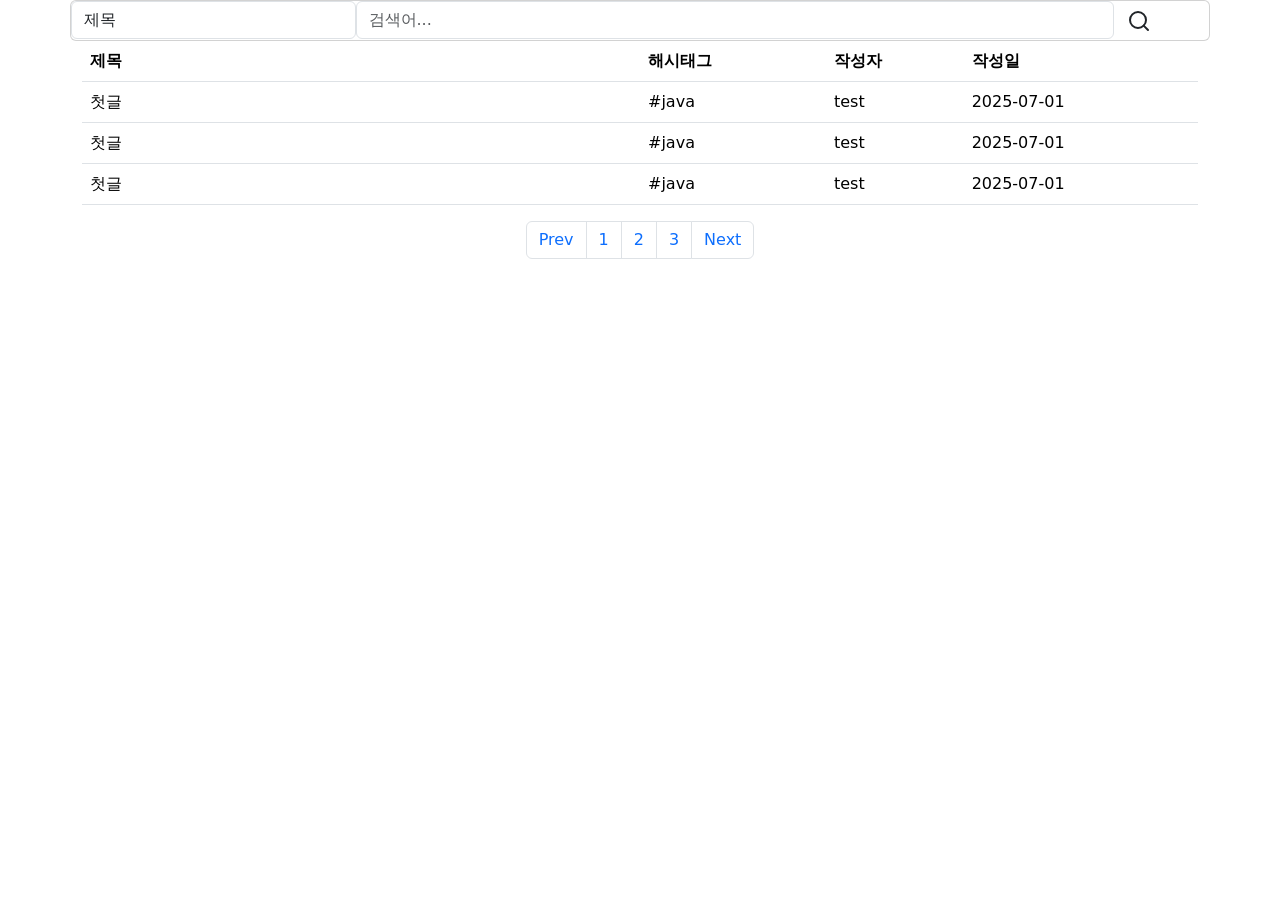
==== src/main/resources/templates/articles/index.html @ 87f0bfb7 "#16 - 게시판, 게시글 페이지에 부트스트랩 적용" ====
<!DOCTYPE html>
<html lang="ko">
<head>
    <meta charset="UTF-8">
    <meta name="viewport" content="width=device-width, initial-scale=1">
    <title>게시판 페이지</title>
    <link href="https://cdn.jsdelivr.net/npm/bootstrap@5.3.7/dist/css/bootstrap.min.css" rel="stylesheet"
          integrity="sha384-LN+7fdVzj6u52u30Kp6M/trliBMCMKTyK833zpbD+pXdCLuTusPj697FH4R/5mcr" crossorigin="anonymous">
    <link rel="stylesheet" href="/css/search-bar.css">

</head>
<body>
<header id="header"></header>

<main class="container">
    <div class="row">
        <div class="card card-margin search-form">
            <div class="card-body p-0">
                <form id="search-form">
                    <div class="row">
                        <div class="col-12">
                            <div class="row no-gutters">
                                <div class="col-lg-3 col-md-3 col-sm-12 p-0">
                                    <label for="search-type" hidden>검색 유형</label>
                                    <select class="form-control" id="search-type" name="searchType">
                                        <option>제목</option>
                                        <option>본문</option>
                                        <option>id</option>
                                        <option>닉네임</option>
                                        <option>해시태그</option>
                                    </select>
                                </div>
                                <div class="col-lg-8 col-md-6 col-sm-12 p-0">
                                    <label for="search-value" hidden>검색어</label>
                                    <input type="text" placeholder="검색어..." class="form-control" id="search-value"
                                           name="searchValue">
                                </div>
                                <div class="col-lg-1 col-md-3 col-sm-12 p-0">
                                    <button type="submit" class="btn btn-base">
                                        <svg xmlns="http://www.w3.org/2000/svg" width="24" height="24"
                                             viewBox="0 0 24 24" fill="none" stroke="currentColor" stroke-width="2"
                                             stroke-linecap="round" stroke-linejoin="round"
                                             class="feather feather-search">
                                            <circle cx="11" cy="11" r="8"></circle>
                                            <line x1="21" y1="21" x2="16.65" y2="16.65"></line>
                                        </svg>
                                    </button>
                                </div>
                            </div>
                        </div>
                    </div>
                </form>
            </div>
        </div>
    </div>
    <!--    <form action="/articles" method="post">-->
    <!--        <label for="search-type" hidden>유형</label>-->
    <!--        <select id="search-type" name="search-type">-->
    <!--            <option>제목</option>-->
    <!--            <option>본문</option>-->
    <!--            <option>ID</option>-->
    <!--            <option>닉네임</option>-->
    <!--            <option>해시태그</option>-->
    <!--        </select>-->
    <!--        <label for="search-value" hidden>검색어</label>-->
    <!--        <input type="search" id="search-value" placeholder="검색어..." name="search-value">-->
    <!--        <button type="submit">검색</button>-->
    <!--    </form>-->

    <table class="table">
        <thead>
        <tr>
            <th class="col-6">제목</th>
            <th class="col-2">해시태그</th>
            <th class="col">작성자</th>
            <th class="col">작성일</th>
        </tr>
        </thead>
        <tbody>
        <tr>
            <td>첫글</td>
            <td>#java</td>
            <td>test</td>
            <td>2025-07-01</td>
        </tr>
        <tr>
            <td>첫글</td>
            <td>#java</td>
            <td>test</td>
            <td>2025-07-01</td>
        </tr>
        <tr>
            <td>첫글</td>
            <td>#java</td>
            <td>test</td>
            <td>2025-07-01</td>
        </tr>
        </tbody>
    </table>

    <nav aria-label="Page navigation example">
        <ul class="pagination justify-content-center">
            <li class="page-item"><a class="page-link" href="#">Prev</a></li>
            <li class="page-item"><a class="page-link" href="#">1</a></li>
            <li class="page-item"><a class="page-link" href="#">2</a></li>
            <li class="page-item"><a class="page-link" href="#">3</a></li>
            <li class="page-item"><a class="page-link" href="#">Next</a></li>
        </ul>
    </nav>
</main>

<footer id="footer"></footer>
<script src="https://cdn.jsdelivr.net/npm/bootstrap@5.3.7/dist/js/bootstrap.bundle.min.js"
        integrity="sha384-ndDqU0Gzau9qJ1lfW4pNLlhNTkCfHzAVBReH9diLvGRem5+R9g2FzA8ZGN954O5Q"
        crossorigin="anonymous"></script>
</body>
</html>
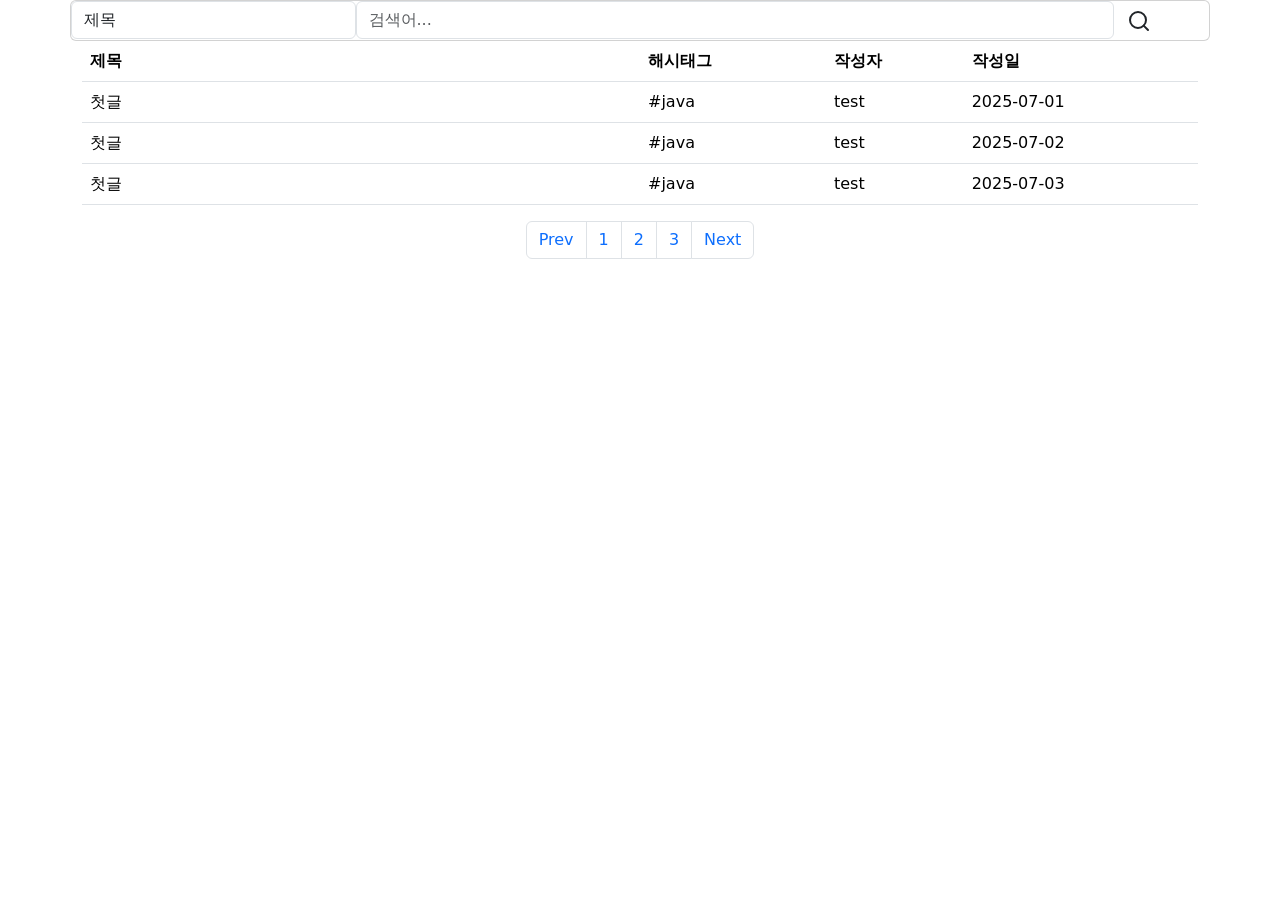
==== commit 69e0bf8e: "#20 - 뷰 디자인 업데이트 및 부족했던 템플릿 추가" ====
--- a/src/main/resources/templates/articles/index.html
+++ b/src/main/resources/templates/articles/index.html
@@ -81,19 +81,19 @@
             <td>첫글</td>
             <td>#java</td>
             <td>test</td>
-            <td>2025-07-01</td>
+            <td><time>2025-07-01</time></td>
         </tr>
         <tr>
             <td>첫글</td>
             <td>#java</td>
             <td>test</td>
-            <td>2025-07-01</td>
+            <td><time>2025-07-02</time></td>
         </tr>
         <tr>
             <td>첫글</td>
             <td>#java</td>
             <td>test</td>
-            <td>2025-07-01</td>
+            <td><time>2025-07-03</time></td>
         </tr>
         </tbody>
     </table>
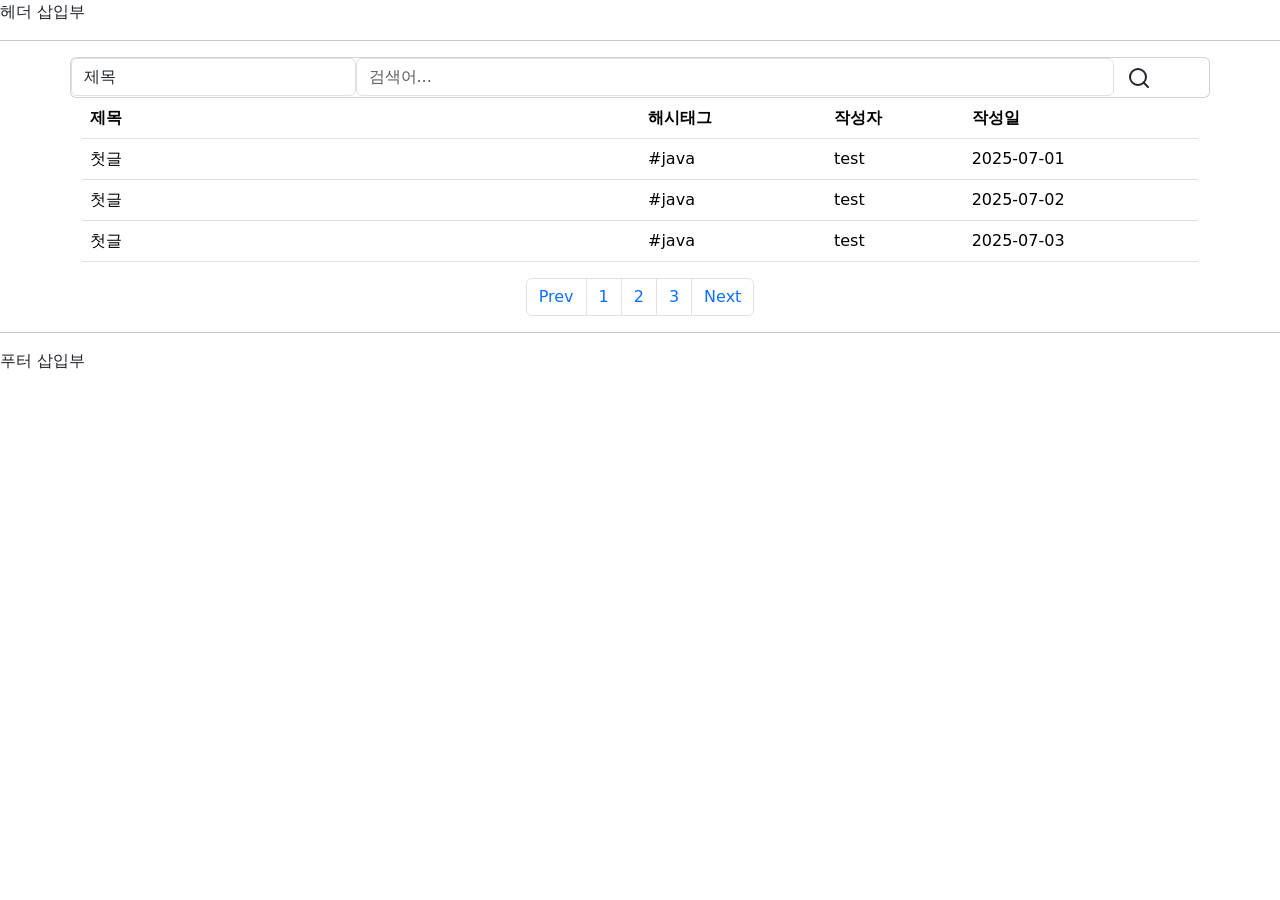
==== commit 4dac3242: "#20 - 게시판 뷰 템플릿 구현" ====
--- a/src/main/resources/templates/articles/index.html
+++ b/src/main/resources/templates/articles/index.html
@@ -10,7 +10,10 @@
 
 </head>
 <body>
-<header id="header"></header>
+<header id="header">
+    헤더 삽입부
+    <hr>
+</header>
 
 <main class="container">
     <div class="row">
@@ -53,35 +56,22 @@
             </div>
         </div>
     </div>
-    <!--    <form action="/articles" method="post">-->
-    <!--        <label for="search-type" hidden>유형</label>-->
-    <!--        <select id="search-type" name="search-type">-->
-    <!--            <option>제목</option>-->
-    <!--            <option>본문</option>-->
-    <!--            <option>ID</option>-->
-    <!--            <option>닉네임</option>-->
-    <!--            <option>해시태그</option>-->
-    <!--        </select>-->
-    <!--        <label for="search-value" hidden>검색어</label>-->
-    <!--        <input type="search" id="search-value" placeholder="검색어..." name="search-value">-->
-    <!--        <button type="submit">검색</button>-->
-    <!--    </form>-->
 
-    <table class="table">
+    <table class="table" id="article-table">
         <thead>
         <tr>
-            <th class="col-6">제목</th>
-            <th class="col-2">해시태그</th>
-            <th class="col">작성자</th>
-            <th class="col">작성일</th>
+            <th class="title col-6">제목</th>
+            <th class="hashtag col-2">해시태그</th>
+            <th class="user-id col">작성자</th>
+            <th class="created-at col">작성일</th>
         </tr>
         </thead>
         <tbody>
         <tr>
-            <td>첫글</td>
-            <td>#java</td>
-            <td>test</td>
-            <td><time>2025-07-01</time></td>
+            <td class="title"><a>첫글</a></td>
+            <td class="hashtag">#java</td>
+            <td class="user-id">test</td>
+            <td class="created-at"><time>2025-07-01</time></td>
         </tr>
         <tr>
             <td>첫글</td>
@@ -109,7 +99,10 @@
     </nav>
 </main>
 
-<footer id="footer"></footer>
+<footer id="footer">
+    <hr>
+    푸터 삽입부
+</footer>
 <script src="https://cdn.jsdelivr.net/npm/bootstrap@5.3.7/dist/js/bootstrap.bundle.min.js"
         integrity="sha384-ndDqU0Gzau9qJ1lfW4pNLlhNTkCfHzAVBReH9diLvGRem5+R9g2FzA8ZGN954O5Q"
         crossorigin="anonymous"></script>
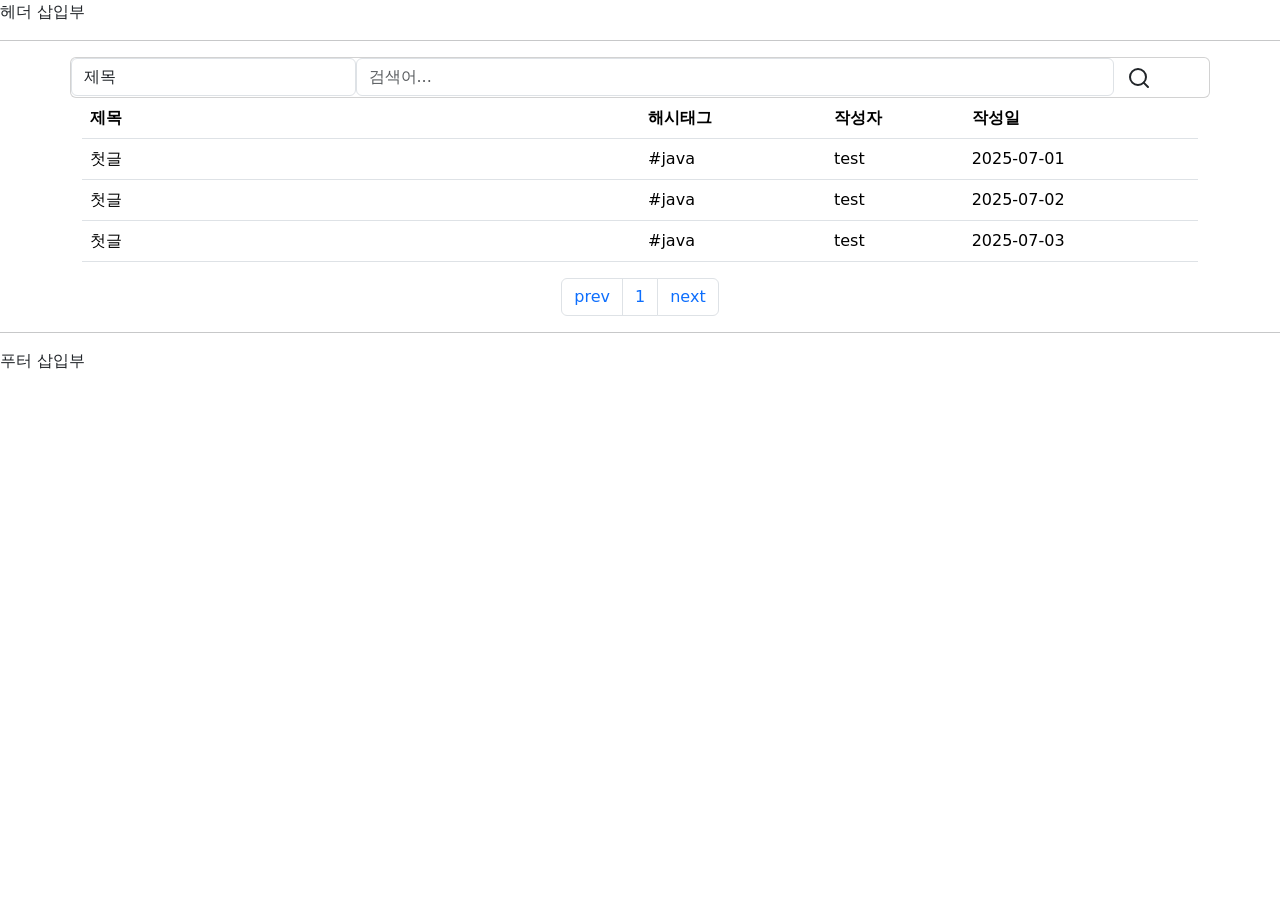
==== commit 493dd5bf: "#26 - 뷰 템플릿에 페이지네이션 기능 반영" ====
--- a/src/main/resources/templates/articles/index.html
+++ b/src/main/resources/templates/articles/index.html
@@ -88,13 +88,11 @@
         </tbody>
     </table>
 
-    <nav aria-label="Page navigation example">
+    <nav id="pagination" aria-label="Page navigation example">
         <ul class="pagination justify-content-center">
-            <li class="page-item"><a class="page-link" href="#">Prev</a></li>
+            <li class="page-item"><a class="page-link" href="#">prev</a></li>
             <li class="page-item"><a class="page-link" href="#">1</a></li>
-            <li class="page-item"><a class="page-link" href="#">2</a></li>
-            <li class="page-item"><a class="page-link" href="#">3</a></li>
-            <li class="page-item"><a class="page-link" href="#">Next</a></li>
+            <li class="page-item"><a class="page-link" href="#">next</a></li>
         </ul>
     </nav>
 </main>
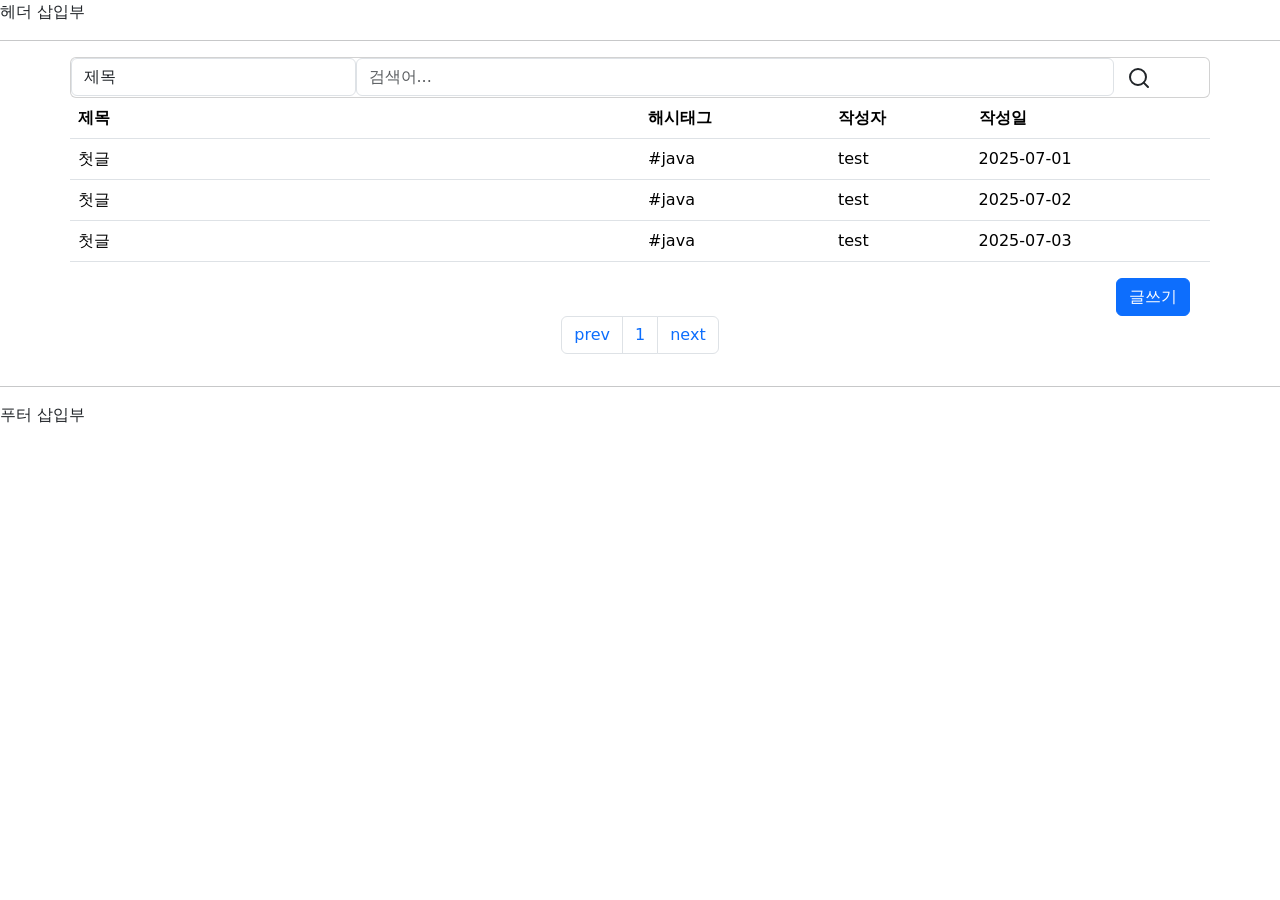
==== commit 6a5db07c: "#41 - 게시판, 게시글 뷰에 필요한 내용 추가" ====
--- a/src/main/resources/templates/articles/index.html
+++ b/src/main/resources/templates/articles/index.html
@@ -7,6 +7,7 @@
     <link href="https://cdn.jsdelivr.net/npm/bootstrap@5.3.7/dist/css/bootstrap.min.css" rel="stylesheet"
           integrity="sha384-LN+7fdVzj6u52u30Kp6M/trliBMCMKTyK833zpbD+pXdCLuTusPj697FH4R/5mcr" crossorigin="anonymous">
     <link rel="stylesheet" href="/css/search-bar.css">
+    <link rel="stylesheet" href="/css/articles/table-header.css">
 
 </head>
 <body>
@@ -34,9 +35,9 @@
                                     </select>
                                 </div>
                                 <div class="col-lg-8 col-md-6 col-sm-12 p-0">
-                                    <label for="search-value" hidden>검색어</label>
-                                    <input type="text" placeholder="검색어..." class="form-control" id="search-value"
-                                           name="searchValue">
+                                    <label for="search-keyword" hidden>검색어</label>
+                                    <input type="text" placeholder="검색어..." class="form-control" id="search-keyword"
+                                           name="searchKeyword">
                                 </div>
                                 <div class="col-lg-1 col-md-3 col-sm-12 p-0">
                                     <button type="submit" class="btn btn-base">
@@ -57,44 +58,60 @@
         </div>
     </div>
 
-    <table class="table" id="article-table">
-        <thead>
-        <tr>
-            <th class="title col-6">제목</th>
-            <th class="hashtag col-2">해시태그</th>
-            <th class="user-id col">작성자</th>
-            <th class="created-at col">작성일</th>
-        </tr>
-        </thead>
-        <tbody>
-        <tr>
-            <td class="title"><a>첫글</a></td>
-            <td class="hashtag">#java</td>
-            <td class="user-id">test</td>
-            <td class="created-at"><time>2025-07-01</time></td>
-        </tr>
-        <tr>
-            <td>첫글</td>
-            <td>#java</td>
-            <td>test</td>
-            <td><time>2025-07-02</time></td>
-        </tr>
-        <tr>
-            <td>첫글</td>
-            <td>#java</td>
-            <td>test</td>
-            <td><time>2025-07-03</time></td>
-        </tr>
-        </tbody>
-    </table>
+    <div class="row">
+        <table class="table" id="article-table">
+            <thead>
+            <tr>
+                <th class="title col-6"><a>제목</a></th>
+                <th class="hashtag col-2"><a>해시태그</a></th>
+                <th class="user-id"><a>작성자</a></th>
+                <th class="created-at"><a>작성일</a></th>
+            </tr>
+            </thead>
+            <tbody>
+            <tr>
+                <td class="title"><a>첫글</a></td>
+                <td class="hashtag">#java</td>
+                <td class="user-id">test</td>
+                <td class="created-at">
+                    <time>2025-07-01</time>
+                </td>
+            </tr>
+            <tr>
+                <td>첫글</td>
+                <td>#java</td>
+                <td>test</td>
+                <td>
+                    <time>2025-07-02</time>
+                </td>
+            </tr>
+            <tr>
+                <td>첫글</td>
+                <td>#java</td>
+                <td>test</td>
+                <td>
+                    <time>2025-07-03</time>
+                </td>
+            </tr>
+            </tbody>
+        </table>
+    </div>
 
-    <nav id="pagination" aria-label="Page navigation example">
-        <ul class="pagination justify-content-center">
-            <li class="page-item"><a class="page-link" href="#">prev</a></li>
-            <li class="page-item"><a class="page-link" href="#">1</a></li>
-            <li class="page-item"><a class="page-link" href="#">next</a></li>
-        </ul>
-    </nav>
+    <div class="row">
+        <div class="d-grid gap-2 d-md-flex justify-content-md-end">
+            <a class="btn btn-primary me-md-2" role="button" id="write-article">글쓰기</a>
+        </div>
+    </div>
+
+    <div class="row">
+        <nav id="pagination" aria-label="Page navigation example">
+            <ul class="pagination justify-content-center">
+                <li class="page-item"><a class="page-link" href="#">prev</a></li>
+                <li class="page-item"><a class="page-link" href="#">1</a></li>
+                <li class="page-item"><a class="page-link" href="#">next</a></li>
+            </ul>
+        </nav>
+    </div>
 </main>
 
 <footer id="footer">
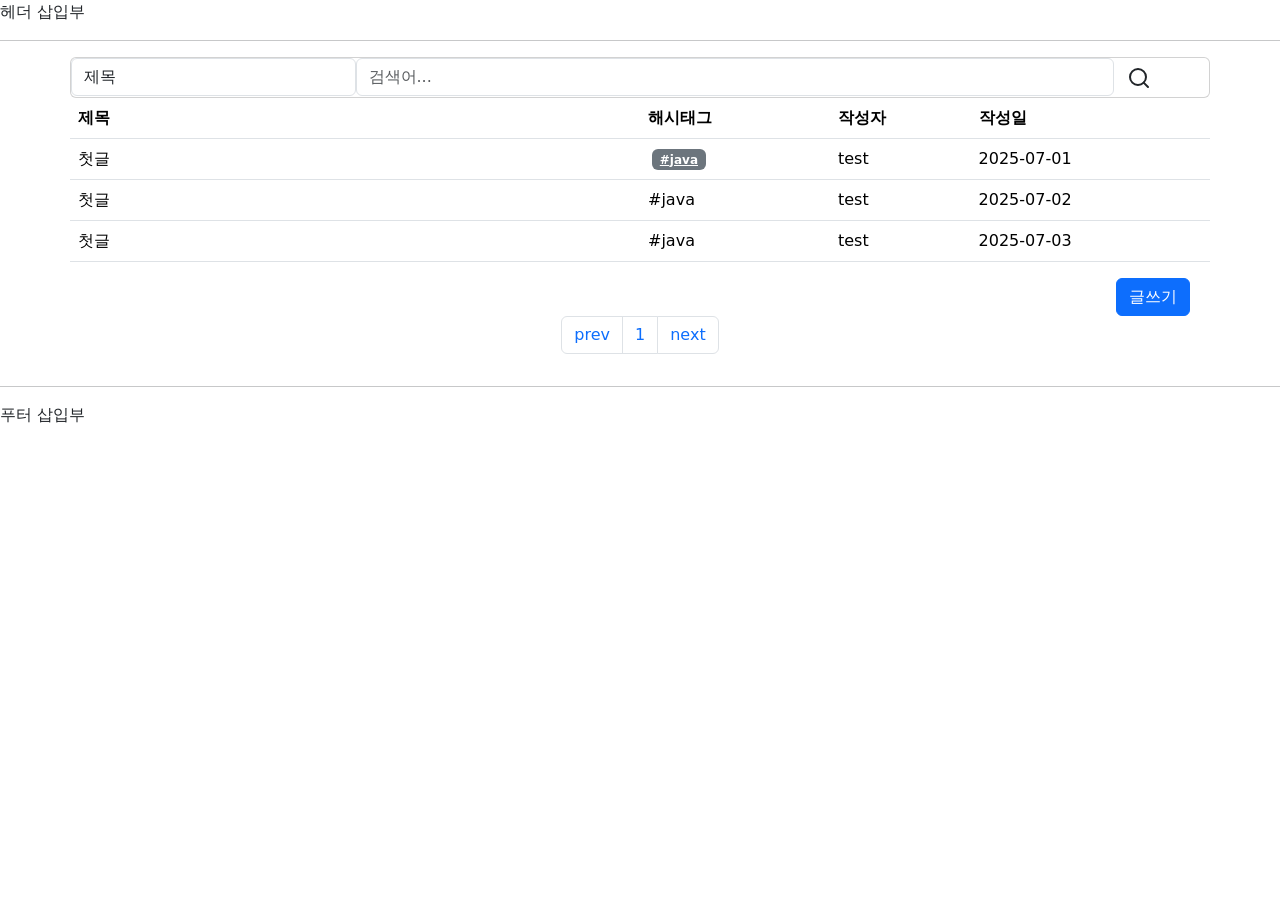
==== commit b50851ea: "#58 - 뷰 템플릿의 해시태그 기능 변화 대응" ====
--- a/src/main/resources/templates/articles/index.html
+++ b/src/main/resources/templates/articles/index.html
@@ -71,7 +71,7 @@
             <tbody>
             <tr>
                 <td class="title"><a>첫글</a></td>
-                <td class="hashtag">#java</td>
+                <td class="hashtag"><span class="badge text-bg-secondary mx-1"><a class="text-reset">#java</a></span></td>
                 <td class="user-id">test</td>
                 <td class="created-at">
                     <time>2025-07-01</time>
